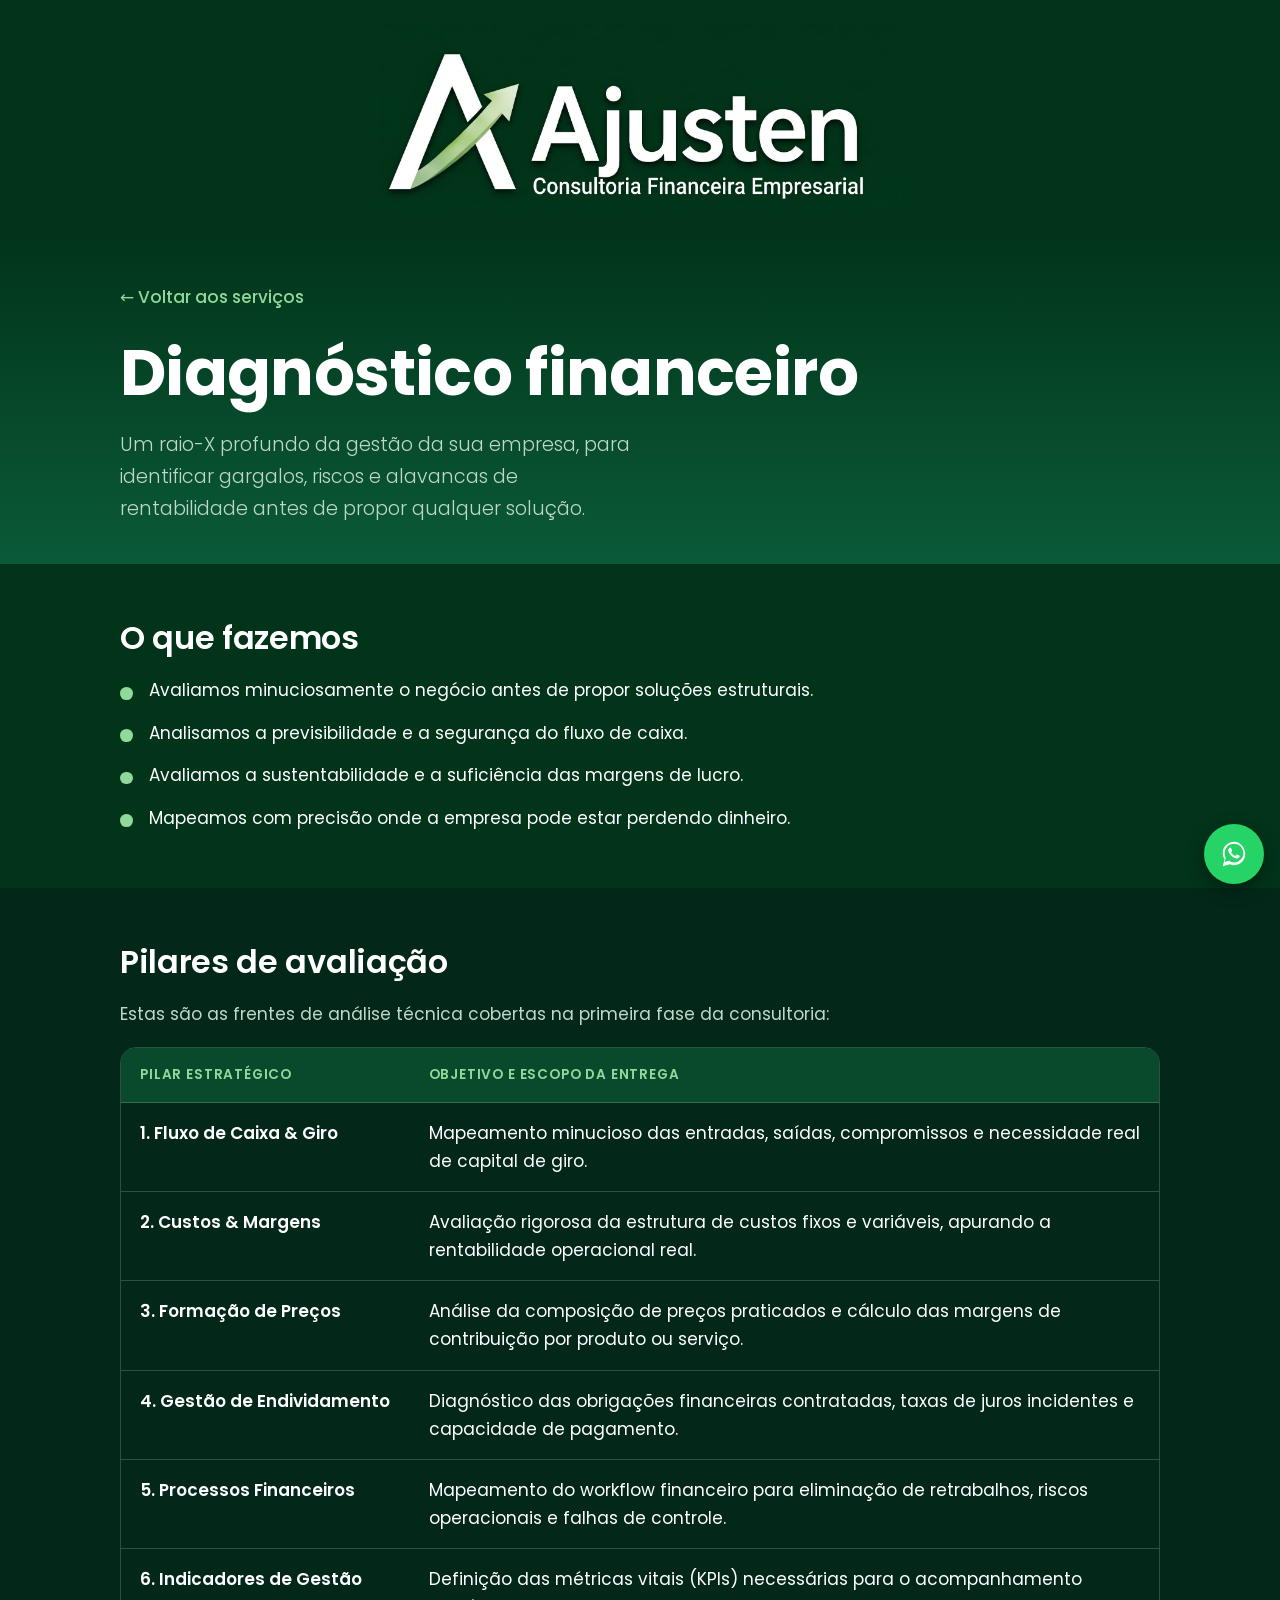
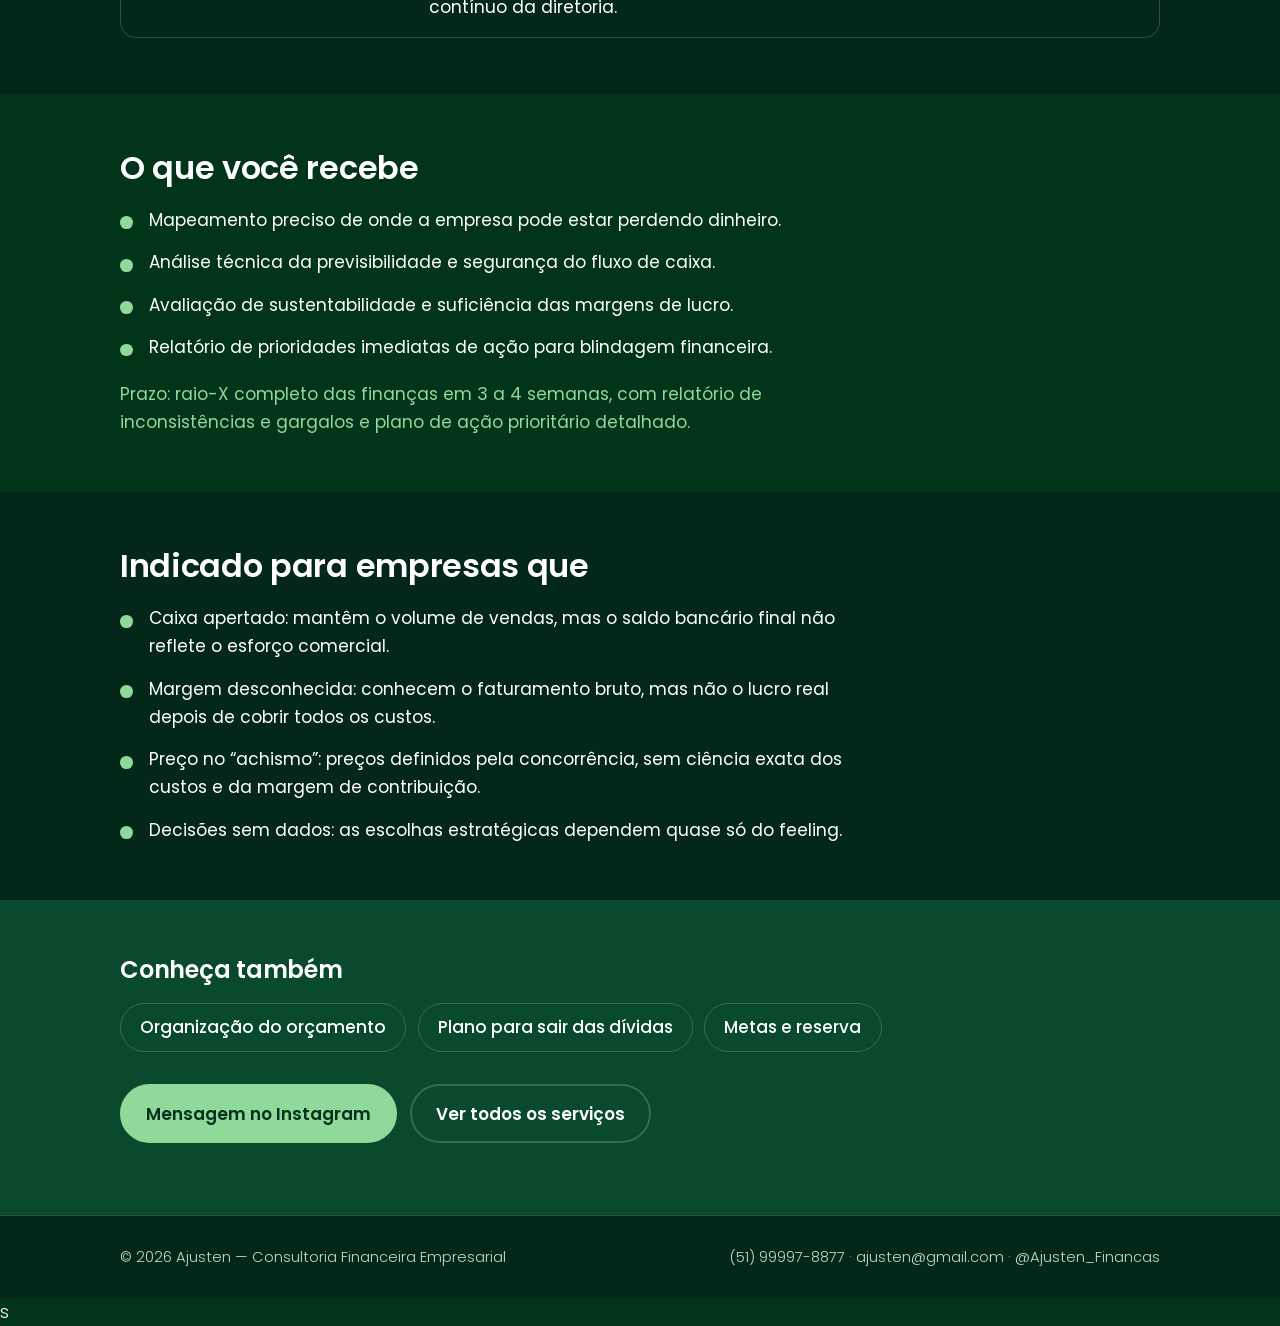
==== diagnostico-financeiro.html @ 4fcfc95a "Add files via upload" ====
<!DOCTYPE html>
<html lang="pt-BR">
<head>
<meta charset="utf-8">
<meta name="viewport" content="width=device-width, initial-scale=1, viewport-fit=cover">
<title>Diagnóstico financeiro — Ajusten</title>
<meta name="description" content="Um raio-X profundo da gestão da sua empresa, para identificar gargalos, riscos e alavancas de rentabilidade antes de propor qualquer solução.">
<meta name="theme-color" content="#02341a">
<link rel="icon" type="image/jpeg" href="Logo-Ajusten-Quadrado.jpeg">
<link rel="apple-touch-icon" href="Logo-Ajusten-Quadrado.jpeg">
<link rel="preconnect" href="https://fonts.googleapis.com">
<link rel="preconnect" href="https://fonts.gstatic.com" crossorigin>
<link href="https://fonts.googleapis.com/css2?family=Poppins:wght@300;400;500;600;700&display=swap" rel="stylesheet">
<link rel="stylesheet" href="css/style.css">
</head>
<body>

<header>
  <div class="wrap">
    <a class="logo" href="index.html" aria-label="Ajusten — voltar ao início">
      <img src="Logo-Ajusten.jpeg" alt="Ajusten — Consultoria Financeira Empresarial" width="1707" height="608">
    </a>
  </div>
</header>

<main>
  <div class="page-hero">
    <div class="wrap">
      <a class="back" href="index.html#servicos">← Voltar aos serviços</a>
      <h1>Diagnóstico financeiro</h1>
      <p class="lead">Um raio-X profundo da gestão da sua empresa, para identificar gargalos, riscos e alavancas de rentabilidade antes de propor qualquer solução.</p>
    </div>
  </div>

  <section class="info">
    <div class="wrap">
      <h2>O que fazemos</h2>
      <ul>
          <li>Avaliamos minuciosamente o negócio antes de propor soluções estruturais.</li>
          <li>Analisamos a previsibilidade e a segurança do fluxo de caixa.</li>
          <li>Avaliamos a sustentabilidade e a suficiência das margens de lucro.</li>
          <li>Mapeamos com precisão onde a empresa pode estar perdendo dinheiro.</li>
      </ul>
    </div>
  </section>

  <section class="info">
    <div class="wrap">
      <h2>Pilares de avaliação</h2>
      <p style="margin-bottom:1.2rem;color:var(--muted)">Estas são as frentes de análise técnica cobertas na primeira fase da consultoria:</p>
      <div class="tablewrap"><table><thead><tr><th>Pilar estratégico</th><th>Objetivo e escopo da entrega</th></tr></thead><tbody><tr><td>1. Fluxo de Caixa & Giro</td><td>Mapeamento minucioso das entradas, saídas, compromissos e necessidade real de capital de giro.</td></tr><tr><td>2. Custos & Margens</td><td>Avaliação rigorosa da estrutura de custos fixos e variáveis, apurando a rentabilidade operacional real.</td></tr><tr><td>3. Formação de Preços</td><td>Análise da composição de preços praticados e cálculo das margens de contribuição por produto ou serviço.</td></tr><tr><td>4. Gestão de Endividamento</td><td>Diagnóstico das obrigações financeiras contratadas, taxas de juros incidentes e capacidade de pagamento.</td></tr><tr><td>5. Processos Financeiros</td><td>Mapeamento do workflow financeiro para eliminação de retrabalhos, riscos operacionais e falhas de controle.</td></tr><tr><td>6. Indicadores de Gestão</td><td>Definição das métricas vitais (KPIs) necessárias para o acompanhamento contínuo da diretoria.</td></tr></tbody></table></div>
    </div>
  </section>

  <section class="info">
    <div class="wrap">
      <h2>O que você recebe</h2>
      <ul>
          <li>Mapeamento preciso de onde a empresa pode estar perdendo dinheiro.</li>
          <li>Análise técnica da previsibilidade e segurança do fluxo de caixa.</li>
          <li>Avaliação de sustentabilidade e suficiência das margens de lucro.</li>
          <li>Relatório de prioridades imediatas de ação para blindagem financeira.</li>
      </ul>
      <p class="note">Prazo: raio-X completo das finanças em 3 a 4 semanas, com relatório de inconsistências e gargalos e plano de ação prioritário detalhado.</p>
    </div>
  </section>

  <section class="info">
    <div class="wrap">
      <h2>Indicado para empresas que</h2>
      <ul>
          <li>Caixa apertado: mantêm o volume de vendas, mas o saldo bancário final não reflete o esforço comercial.</li>
          <li>Margem desconhecida: conhecem o faturamento bruto, mas não o lucro real depois de cobrir todos os custos.</li>
          <li>Preço no “achismo”: preços definidos pela concorrência, sem ciência exata dos custos e da margem de contribuição.</li>
          <li>Decisões sem dados: as escolhas estratégicas dependem quase só do feeling.</li>
      </ul>
    </div>
  </section>

  <section class="others">
    <div class="wrap">
      <h2>Conheça também</h2>
      <div class="row">
        <a href="organizacao-do-orcamento.html">Organização do orçamento</a>
        <a href="plano-para-sair-das-dividas.html">Plano para sair das dívidas</a>
        <a href="metas-e-reserva.html">Metas e reserva</a>
      </div>
      <div class="actions">
        <a class="btn" href="https://ig.me/m/ajusten_financas" target="_blank" rel="noopener">Mensagem no Instagram</a>
        <a class="btn ghost" href="index.html#servicos">Ver todos os serviços</a>
      </div>
    </div>
  </section>
</main>

<footer>
  <div class="wrap">
    <span>© <span id="ano">2026</span> Ajusten — Consultoria Financeira Empresarial</span>
    <span>(51) 99997-8877 · ajusten@gmail.com · @Ajusten_Financas</span>
  </div>
</footer>

<a class="wa-fab" href="https://wa.me/5551999978877?text=Ol%C3%A1!%20Vim%20pelo%20site%20da%20Ajusten." target="_blank" rel="noopener" aria-label="Conversar no WhatsApp">
  <svg viewBox="0 0 32 32" width="30" height="30" aria-hidden="true" fill="currentColor"><path d="M16.01 3C9.38 3 4 8.37 4 15c0 2.35.68 4.64 1.97 6.6L4 29l7.6-1.94A12 12 0 0 0 16 28.01c6.63 0 12-5.37 12-12S22.64 3 16.01 3Zm0 21.99c-1.8 0-3.56-.5-5.1-1.45l-.37-.22-4.5 1.15 1.2-4.38-.24-.38A9.96 9.96 0 0 1 6 15c0-5.52 4.49-10 10.01-10C21.52 5 26 9.48 26 15s-4.48 9.99-9.99 9.99Zm5.48-7.5c-.3-.15-1.78-.88-2.05-.98-.28-.1-.48-.15-.68.15-.2.3-.78.98-.95 1.18-.18.2-.35.22-.65.08-.3-.15-1.27-.47-2.42-1.5-.9-.8-1.5-1.78-1.67-2.08-.18-.3-.02-.46.13-.6.13-.14.3-.35.45-.52.15-.18.2-.3.3-.5.1-.2.05-.38-.02-.53-.08-.15-.68-1.64-.93-2.25-.25-.58-.5-.5-.68-.5h-.58c-.2 0-.53.08-.8.38-.28.3-1.05 1.03-1.05 2.5s1.08 2.9 1.23 3.1c.15.2 2.12 3.23 5.13 4.53.72.31 1.28.5 1.71.64.72.23 1.37.2 1.89.12.58-.09 1.78-.73 2.03-1.43.25-.7.25-1.3.18-1.43-.08-.12-.28-.2-.58-.35Z"/></svg>
</a>
<script src="js/main.js" defer></script>
</body>
</html>s
---- css/style.css ----
:root{
  --bg:#02341a;          /* mesma cor de fundo do logo */
  --bg2:#03281a;
  --card:#0a4a2c;
  --line:rgba(255,255,255,.18);
  --ink:#FFFFFF;
  --muted:#BFD8C9;
  --accent:#8FD99B;      /* verde claro da seta do logo */
  --head:"Poppins","Trebuchet MS",system-ui,sans-serif;
  color-scheme:dark;
  box-sizing:border-box;
  padding-top:env(safe-area-inset-top,0px);
  padding-bottom:env(safe-area-inset-bottom,0px);
}
html{scroll-padding-top:env(safe-area-inset-top,0px);scroll-behavior:smooth}
*{box-sizing:border-box}
body{margin:0;background:var(--bg);color:var(--ink);font-family:var(--head);font-weight:300;font-size:1.0625rem;line-height:1.65}
body::before{content:"";position:fixed;inset:0 0 auto;height:env(safe-area-inset-top,0px);background:var(--bg);z-index:30}
a{color:inherit}
strong{font-weight:600}
:focus-visible{outline:3px solid var(--accent);outline-offset:3px;border-radius:4px}
.wrap{max-width:1080px;margin:0 auto;padding:0 1.25rem}
h1,h2,h3{margin:0;line-height:1.15;font-weight:300;letter-spacing:-.01em}
h1{font-size:clamp(2.2rem,6vw,4rem)}
h1 strong,h2 strong{font-weight:700}
h2{font-size:clamp(1.7rem,3.8vw,2.4rem);font-weight:500}
h3{font-size:1.15rem;font-weight:600}
p{margin:0}

.btn{display:inline-block;background:var(--accent);color:#05301b;font-weight:600;text-decoration:none;padding:.85rem 1.5rem;border-radius:999px;border:2px solid var(--accent);transition:transform .15s}
.btn:hover{transform:translateY(-2px)}
.btn.ghost{background:transparent;color:var(--ink);border-color:var(--line)}
.actions{display:flex;gap:.8rem;flex-wrap:wrap}

/* Cabeçalho: logo grande + os 4 serviços */
header{background:var(--bg);padding-top:env(safe-area-inset-top,0px)}
header .wrap{display:flex;flex-direction:column;align-items:center;gap:1.2rem;padding-top:1.5rem;padding-bottom:1.6rem}
.logo{display:block;width:min(520px,88vw)}
.logo img{display:block;width:100%;height:auto}

.hero{padding:4rem 0 5rem;text-align:center;background:linear-gradient(180deg,var(--bg) 0%,#0a5a38 100%)}
.hero h1{max-width:16ch;margin:0 auto}
.hero .lead{font-size:1.2rem;color:var(--muted);max-width:40ch;margin:1.6rem auto 2rem}
.hero .lead strong{color:var(--ink)}
.hero .actions{justify-content:center}

section{padding:4.5rem 0}
.section-head{max-width:38rem;margin-bottom:2.4rem}
.section-head.center{margin-left:auto;margin-right:auto;text-align:center}
.section-head p{color:var(--muted);margin-top:.8rem}

#servicos{background:var(--bg2)}
.services{display:grid;grid-template-columns:repeat(2,1fr);gap:1.2rem}
@media(max-width:700px){.services{grid-template-columns:1fr}}
.services .card{display:block;text-decoration:none;transition:transform .15s,border-color .15s;background:var(--card);border:1px solid var(--line);border-radius:20px;padding:1.8rem}
.services .card h3{color:var(--accent);font-size:clamp(1.6rem,3.2vw,2rem);font-weight:700;line-height:1.15}
.services .card p{color:var(--ink);font-size:1rem;font-weight:400;margin-top:.8rem}

.process{background:var(--bg)}
.steps{list-style:none;margin:0;padding:0;display:flex;justify-content:space-between;gap:1rem}
.steps li{flex:1;text-align:center;position:relative}
.steps li:not(:last-child)::after{content:"→";position:absolute;right:-.9rem;top:1.5rem;color:var(--accent);font-size:1.3rem;transform:translateX(50%)}
.ico{display:flex;align-items:center;justify-content:center;width:84px;height:84px;margin:0 auto .9rem;border-radius:50%;border:2px solid var(--accent);color:var(--accent);background:rgba(143,217,155,.06)}
.ico svg{width:42px;height:42px}
@media(max-width:760px){
  .steps{flex-wrap:wrap;justify-content:center;row-gap:1.8rem}
  .steps li{flex:0 0 30%}
  .steps li::after{display:none}
  .ico{width:70px;height:70px}.ico svg{width:34px;height:34px}
}

.about{background:var(--card)}
.about .wrap{display:grid;grid-template-columns:1.2fr .8fr;gap:3rem;align-items:center}
@media(max-width:800px){.about .wrap{grid-template-columns:1fr}}
.about p{color:var(--muted);margin-top:1rem;max-width:46ch}
.about aside{border:1px solid var(--line);border-radius:20px;padding:1.6rem}
.about aside strong{display:block;font-size:1.4rem;margin-bottom:.4rem}
.about aside span{color:var(--muted);display:block}
.about aside a{display:inline-block;margin-top:1rem;color:var(--accent);font-weight:600}

.contact{text-align:center;background:linear-gradient(180deg,var(--bg) 0%,var(--bg2) 100%)}
.contact .wrap{max-width:640px}
.contact p{color:var(--muted);margin:1rem 0 1.8rem}
footer{border-top:1px solid var(--line);padding:1.8rem 0;color:var(--muted);font-size:.92rem;background:var(--bg2)}
footer .wrap{display:flex;justify-content:space-between;flex-wrap:wrap;gap:.6rem}

.wa-fab{position:fixed;right:max(1rem,env(safe-area-inset-right,0px));bottom:max(1rem,env(safe-area-inset-bottom,0px));z-index:50;width:60px;height:60px;border-radius:50%;background:#25D366;color:#fff;display:flex;align-items:center;justify-content:center;box-shadow:0 6px 18px rgba(0,0,0,.4);transition:transform .15s}
.wa-fab:hover{transform:scale(1.08)}
@media(prefers-reduced-motion:reduce){*{transition:none!important;scroll-behavior:auto!important}}

.services .card:hover{transform:translateY(-4px);border-color:var(--accent)}
.more{display:inline-block;margin-top:1.1rem;color:var(--accent);font-weight:600}

/* Páginas de serviço */
.page-hero{padding:3rem 0 2.5rem;background:linear-gradient(180deg,var(--bg) 0%,#0a5a38 100%)}
.back{display:inline-block;margin-bottom:1.6rem;color:var(--accent);text-decoration:none;font-weight:500}
.back:hover{text-decoration:underline}
.page-hero h1{font-weight:700;max-width:18ch}
.page-hero .lead{font-size:1.2rem;color:var(--muted);max-width:44ch;margin-top:1.2rem}
.info{padding:3.5rem 0}
.info:nth-of-type(even){background:var(--bg2)}
.info h2{font-size:clamp(1.5rem,3vw,2rem);font-weight:600;margin-bottom:1.2rem}
.info ul{margin:0;padding:0;list-style:none;display:grid;gap:.9rem;max-width:46rem}
.info li{position:relative;padding-left:1.8rem;font-weight:400}
.info li::before{content:"";position:absolute;left:0;top:.62em;width:.8rem;height:.8rem;border-radius:50%;background:var(--accent)}
.info p{max-width:46rem;font-weight:400}
.others{padding:3.5rem 0 4.5rem;background:var(--card)}
.others h2{font-size:1.5rem;font-weight:600;margin-bottom:1.2rem}
.others .row{display:flex;flex-wrap:wrap;gap:.7rem}
.others .row a{text-decoration:none;padding:.6rem 1.2rem;border:1.5px solid var(--line);border-radius:999px;font-weight:500}
.others .row a:hover{background:var(--accent);border-color:var(--accent);color:#05301b}
.others .actions{margin-top:2rem}

/* Desafios / modelos / tabela / avisos */
.challenges{background:var(--bg)}
.grid3{display:grid;grid-template-columns:repeat(3,1fr);gap:1rem}
@media(max-width:900px){.grid3{grid-template-columns:repeat(2,1fr)}}
@media(max-width:600px){.grid3{grid-template-columns:1fr}}
.sym{background:var(--card);border:1px solid var(--line);border-radius:16px;padding:1.3rem}
.sym small{display:block;color:var(--accent);font-weight:600;letter-spacing:.06em;text-transform:uppercase;font-size:.78rem;margin-bottom:.4rem}
.sym p{font-weight:400;font-size:.98rem}
.models{background:var(--bg2)}
.grid2{display:grid;grid-template-columns:repeat(2,1fr);gap:1.2rem}
@media(max-width:700px){.grid2{grid-template-columns:1fr}}
.model{background:var(--card);border:1px solid var(--line);border-top:4px solid var(--accent);border-radius:20px;padding:1.8rem;display:flex;flex-direction:column}
.model h3{font-size:1.6rem;font-weight:700;color:var(--accent)}
.model .sub{color:var(--muted);margin:.4rem 0 1.1rem;font-weight:400}
.model ul{margin:0 0 1.2rem;padding:0;list-style:none;display:grid;gap:.6rem}
.model li{position:relative;padding-left:1.6rem;font-weight:400}
.model li::before{content:"✓";position:absolute;left:0;color:var(--accent);font-weight:700}
.model .price{margin-top:auto;padding-top:1rem;border-top:1px solid var(--line);font-weight:600}
.notice{margin-top:1.6rem;background:rgba(143,217,155,.1);border:1px solid var(--line);border-radius:16px;padding:1.3rem 1.5rem;font-weight:400}
.notice strong{color:var(--accent)}
.tablewrap{overflow-x:auto;border:1px solid var(--line);border-radius:16px}
table{border-collapse:collapse;width:100%;min-width:560px}
th,td{text-align:left;padding:1rem 1.2rem;border-bottom:1px solid var(--line);vertical-align:top;font-weight:400}
th{background:var(--card);color:var(--accent);font-weight:600;font-size:.85rem;letter-spacing:.06em;text-transform:uppercase}
tr:last-child td{border-bottom:0}
td:first-child{font-weight:600;white-space:nowrap}
.tagline{margin-top:2rem;font-weight:600;font-style:italic;color:var(--accent)}
.contact .info-line{color:var(--ink);font-weight:400;margin:1.6rem 0 0}
.contact .info-line a{color:var(--accent)}
.note{margin-top:1.2rem;font-weight:500;color:var(--accent)}
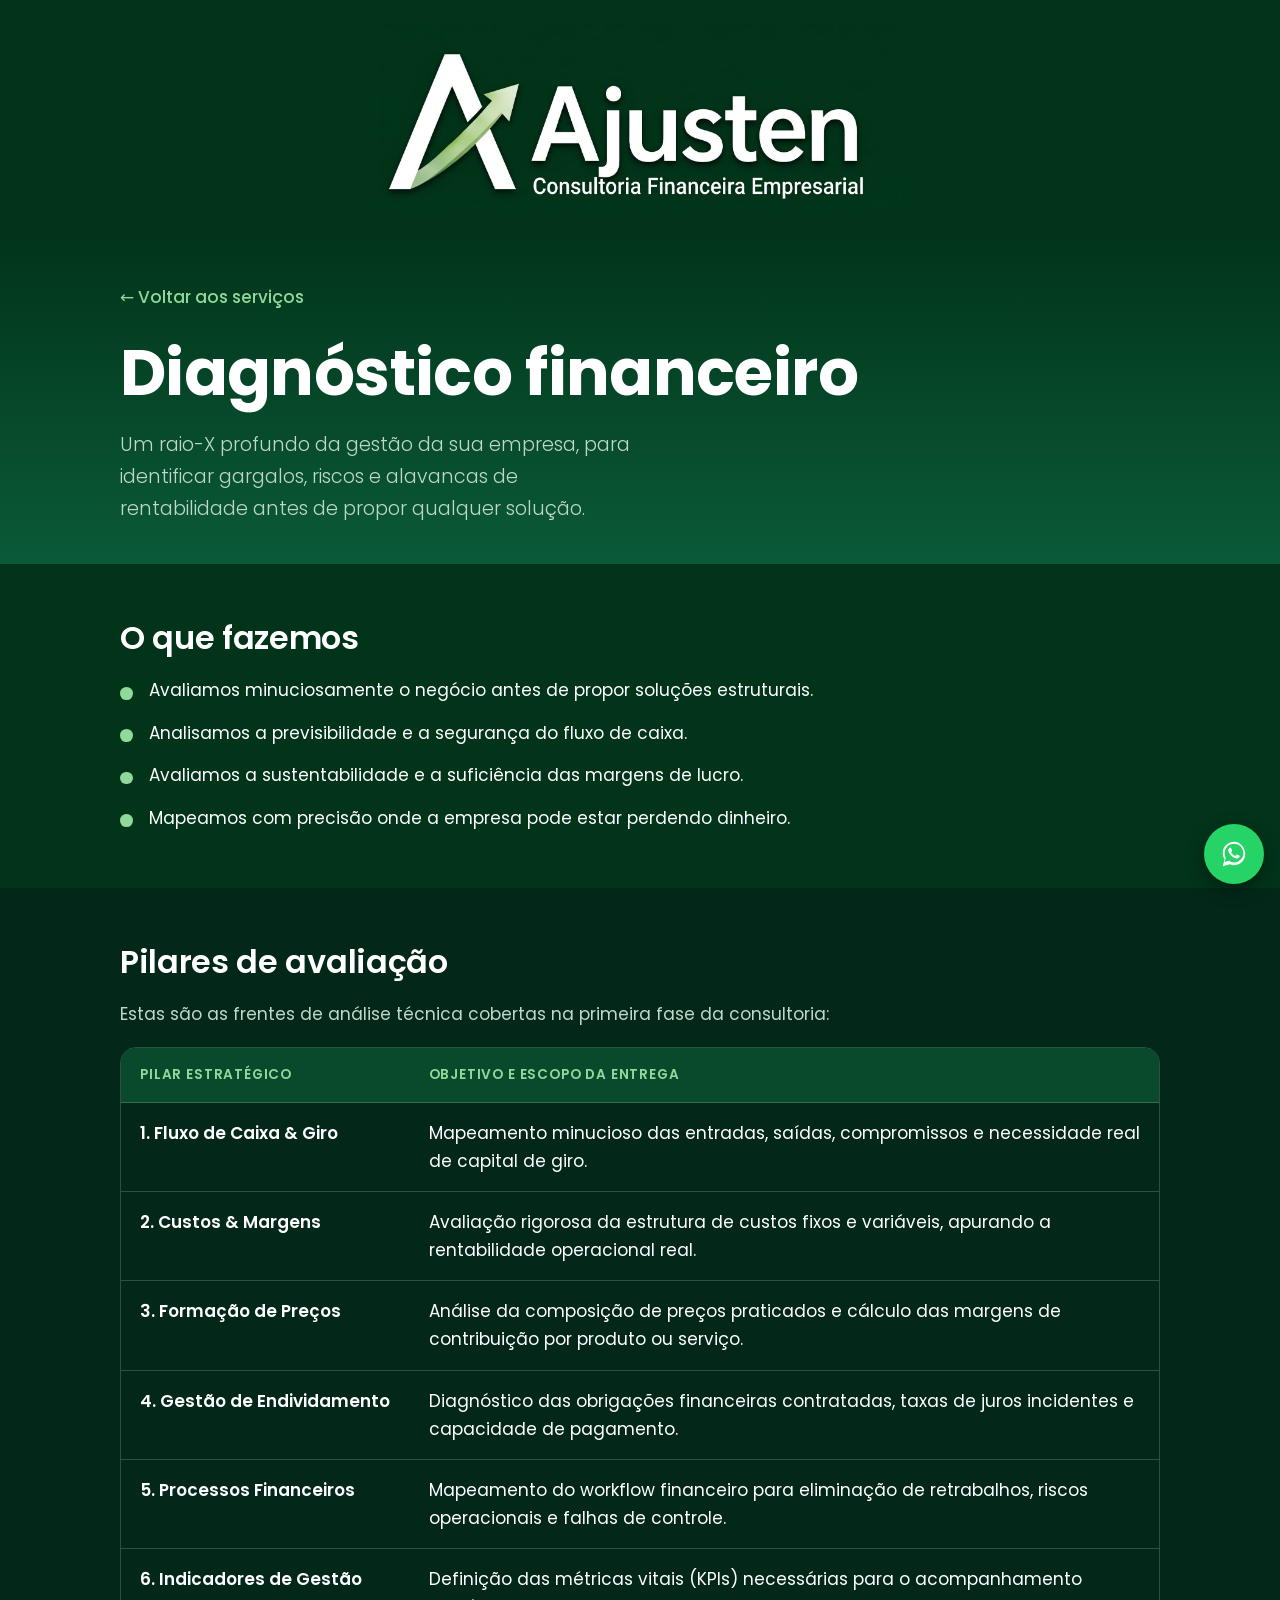
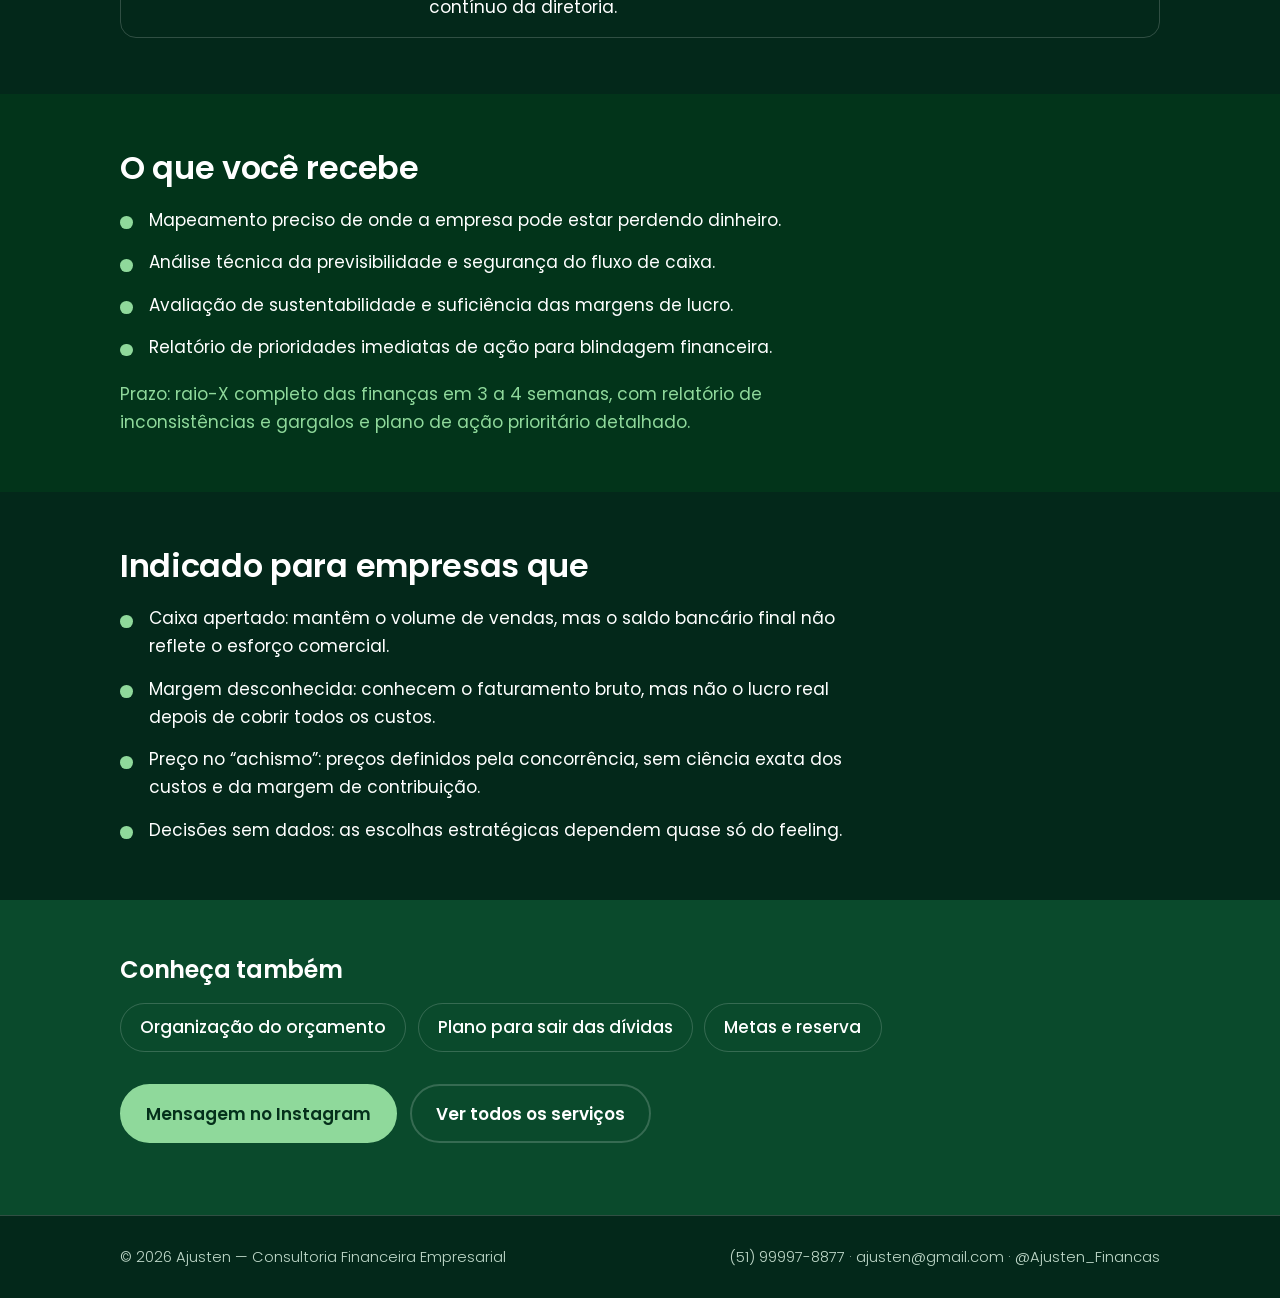
==== commit c63ff012: "Add cache-busting query parameter to stylesheet" ====
--- a/diagnostico-financeiro.html
+++ b/diagnostico-financeiro.html
@@ -11,7 +11,7 @@
 <link rel="preconnect" href="https://fonts.googleapis.com">
 <link rel="preconnect" href="https://fonts.gstatic.com" crossorigin>
 <link href="https://fonts.googleapis.com/css2?family=Poppins:wght@300;400;500;600;700&display=swap" rel="stylesheet">
-<link rel="stylesheet" href="css/style.css">
+<link rel="stylesheet" href="css/style.css?v=3">
 </head>
 <body>
 
@@ -105,4 +105,4 @@
 </a>
 <script src="js/main.js" defer></script>
 </body>
-</html>s+</html>
--- a/css/style.css
+++ b/css/style.css
@@ -70,13 +70,7 @@
 }
 
 .about{background:var(--card)}
-.about .wrap{display:grid;grid-template-columns:1.2fr .8fr;gap:3rem;align-items:center}
-@media(max-width:800px){.about .wrap{grid-template-columns:1fr}}
 .about p{color:var(--muted);margin-top:1rem;max-width:46ch}
-.about aside{border:1px solid var(--line);border-radius:20px;padding:1.6rem}
-.about aside strong{display:block;font-size:1.4rem;margin-bottom:.4rem}
-.about aside span{color:var(--muted);display:block}
-.about aside a{display:inline-block;margin-top:1rem;color:var(--accent);font-weight:600}
 
 .contact{text-align:center;background:linear-gradient(180deg,var(--bg) 0%,var(--bg2) 100%)}
 .contact .wrap{max-width:640px}
@@ -140,4 +134,4 @@
 .tagline{margin-top:2rem;font-weight:600;font-style:italic;color:var(--accent)}
 .contact .info-line{color:var(--ink);font-weight:400;margin:1.6rem 0 0}
 .contact .info-line a{color:var(--accent)}
-.note{margin-top:1.2rem;font-weight:500;color:var(--accent)}+.note{margin-top:1.2rem;font-weight:500;color:var(--accent)}
